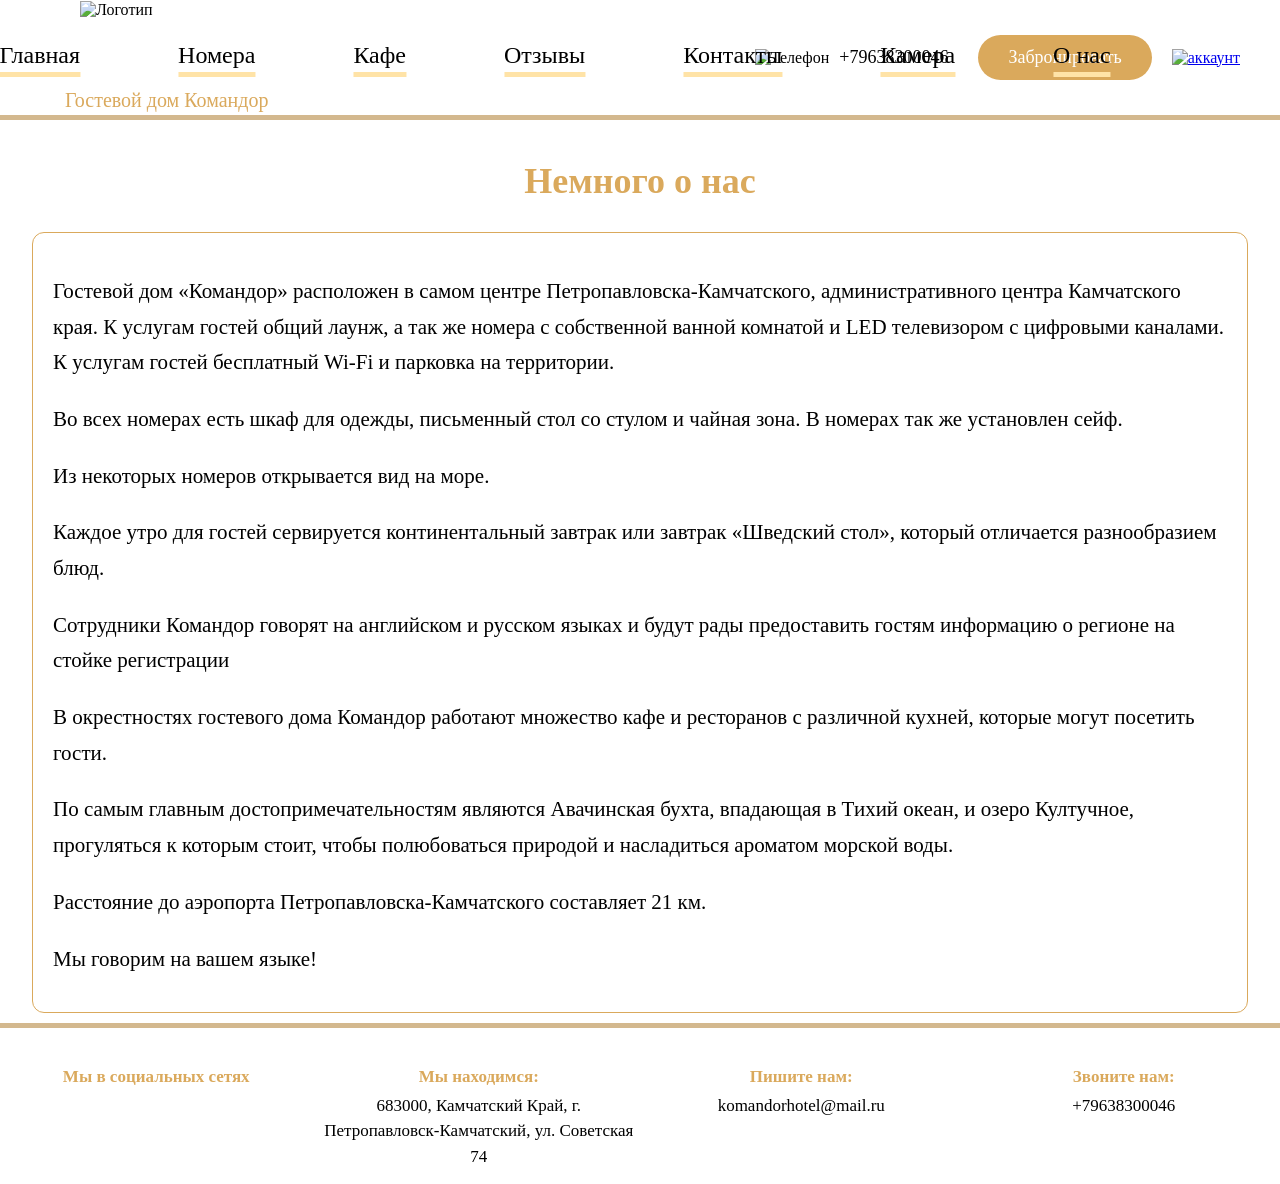
==== about us.html @ bda98d93 "Add files via upload" ====
<!DOCTYPE html>
<html lang="en">
<head>
    <meta charset="UTF-8">
    <meta name="viewport" content="width=device-width, initial-scale=1.0">
    <title>О нас</title>
    <link rel="stylesheet" href="style.css">
</head>
<body>
     <header class="header">
        <div class="container">
            <div class="header__logo-container">
                <img src="image/logo_0.webp" alt="Логотип" class="header__logo">
                <p class="header__logo-text">Гостевой дом Командор</p>
            </div>
            <nav class="header_nav">
                <ul class="header__list">
                    <li><a href="main.html">Главная</a></li>
                    <li><a href="rooms.html">Номера</a></li>
                    <li><a href="#!">Кафе</a></li>
                    <li><a href="https://yandex.ru/maps/org/komandor/68525249608/reviews/?ll=158.648076%2C53.024779&tab=reviews&z=17.07">Отзывы</a></li>
                    <li><a href="#!">Контакты</a></li>
                    <li><a href="cam.html">Камера</a></li>
                    <li><a href="about us.html">О нас</a></li>                 
                </ul>
            </nav>
            
            <div class="header__actions">
                <img src="image/free-icon-telephone-8016447 1.svg" alt="Телефон" class="icone__phone">
                <a href="#!" class="phone">+79638300046</a>
                <a href="#!" class="btn">Забронировать</a>
                <a  class="po"  href="enter.html">
                <img src="image/icons8-человек-30 1.svg" alt="аккаунт" class="icone__chel">
                </a>
            </div>
        </div>
    </header>
    <div class="bottom__header-line"></div>
    <section class="about-section">
        <div class="section-container">
            <h2 class="section-title">Немного о нас</h2>
            <div class="about-content">
                <p>Гостевой дом «Командор» расположен в самом центре Петропавловска-Камчатского, административного центра Камчатского края. К услугам гостей общий лаунж, а так же номера с собственной ванной комнатой и LED телевизором с цифровыми каналами. К услугам гостей бесплатный Wi-Fi и парковка на территории.</p>
                
                <p>Во всех номерах есть шкаф для одежды, письменный стол со стулом и чайная зона. В номерах так же установлен сейф.</p>
                <p>Из некоторых номеров открывается вид на море.</p>
                <p>Каждое утро для гостей сервируется континентальный завтрак или завтрак «Шведский стол», который отличается разнообразием блюд.</p>
                
                <p>Сотрудники Командор говорят на английском и русском языках и будут рады предоставить гостям информацию о регионе на стойке регистрации</p>
                <p>В окрестностях гостевого дома Командор работают множество кафе и ресторанов с различной кухней, которые могут посетить гости.</p>
                
                <p>По самым главным достопримечательностям являются Авачинская бухта, впадающая в Тихий океан, и озеро Култучное, прогуляться к которым стоит, чтобы полюбоваться природой и насладиться ароматом морской воды.</p>
                
                <p>Расстояние до аэропорта Петропавловска-Камчатского составляет 21 км.</p>
                
                <p>Мы говорим на вашем языке!</p>
            </div>
        </div>
    </section>
    <div class="bottom__header-line"></div>
    <footer class="footer">
        <div class="footer-grid">
            <div class="footer-item">
                <p class="footer-text"><span class="footer-title">Мы в социальных сетях</span></p>
            </div>
            <div class="footer-item">
                <p class="footer-text"><span class="footer-title">Мы находимся:</span> 683000, Камчатский Край, г. Петропавловск-Камчатский, ул. Советская 74</p>
            </div>
            <div class="footer-item">
                <p class="footer-text"><span class="footer-title">Пишите нам:</span> komandorhotel@mail.ru</p>
            </div>
            <div class="footer-item">
                <p class="footer-text"><span class="footer-title">Звоните нам:</span> +79638300046</p>
            </div>
        </div>
    </footer>
</body>
</html>
---- style.css ----
body{
    margin: 0;
}
.header {
background: #fff;
}

.container {
max-width: 100%;
height: 115px;
padding: 0 80px;
display: flex;
align-items: center;
position: relative;


}

.header__logo {
width: 177px;
height: 93px;
display: block;
}

.header__logo-container{
position: relative;
display: inline-block;
margin-right: 30px;
transform: translateY(-10px);

}
.header__logo-text{
position: absolute;
bottom: -38px;
left: -15px;
width: 100%;
text-align: center;
font-size: 20px;
font-weight: 500;
line-height: 1.2;
color: #DAA95C;
white-space: nowrap;
}

.header_nav {
position: absolute;
left: 50%;
transform: translateX(-50%);


}

.header__list {
list-style: none;
display: flex;
gap: 98px;
margin: 0;
padding: 0;
transform: translateX(-85px);
}



.active {

}

.header__list a {
  color: #000;
  text-decoration: none;
  line-height: 1;
  font-size: 24px;
  transition: color 0.3s ease;
  white-space: nowrap;
}
.header__list a:hover{
    color: #DAA95C;
    
}

.header__list a::after{
    content: "";
    display: block;
    width: 100%;
    height: 5px;
    background: #FFE3A7;
    border-radius: 0px;
    transform: translateY(5px);
}


.btn {
    margin-left: auto;
    padding: 10px 20px;
    background: #DAA95C;
    color: #fff;
    text-decoration: none;
    border-radius: 50px;
    font-weight: 500;
    font-size: 20px;
}

.header__actions {
display: flex;
align-items: center;
margin-left: auto;
gap: 60px;
}

.phone {
font-size: 18px;
color: #000;
text-decoration: none;
margin: -30px;
}

.icone__phone{
    margin: -20px;
}

.btn {

}



.bottom__header-line {
max-width: 100%;
width: 100%;
height: 5px;
background: #D3B88E;

}


.po{
    margin: -40px;
}
.icone__chel{
    margin: px;
}




/* ГЛАВНАЯ ЧАСТЬ*/


.hero {
position: relative;
width: 100%;
height: 540px;
margin-top: 0;
display: flex;
flex-direction: column;
align-items: center;


}

.hero__bg {
position: absolute;
top: 0;
left: 0;
width: 100%;
height: 100%;
z-index: -1;

}
.hero__bg img{
    width: 100%;
    height: 100%;
    display: block;
    object-fit: cover;
    filter:brightness();
}
.hero-content{
    position: absolute;
    
}
.hero-content h1 {
text-align: center;
transform: translateY(30px);
color: #fff;
font-size: 32px;
}

.hero-content p {
    text-align: center;
    transform: translateY(120px);
    max-width: 750px;
    margin: 0 auto;
    width: 100%;
    color: #fff;
    font-size: 18px;
    opacity: 0.8;
}

.hero-content p:hover{
    

}



.bookonline {
width: 100%;
}

.container {

}

.widget-placeholder {
width: 100%;
position: relative;
align-items: center;



}




.about-section {
padding: 10px 0 ;
background: #fff;
}



.section-title {
    text-align: center;
    font-size: 36px;
    color: #DAA95C;
    margin-bottom: 30px;
    font-weight: 600;
}

.section-container{
    max-width: 95%;
    width: 100%;
    margin: 0 auto;
    padding: 0 2.5%;
}

.about-content {
background: white;
border: 1px solid #DAA95C;
border-radius: 12px;
padding: 20px;
margin-bottom: px;
line-height: 1.7;
max-width: 100%;

}

.about-content p  {
    margin-bottom: 15px;
    color: #000;
    font-size: 21px;
    
}


.footer {
    background: #fff;
    padding: 15px 0;
    margin-top: 20px;
    border-top: 1px solid #fff;
    max-width: 100%;
    width: 100%;
    
    
    
}

.footer-grid {
    display: flex;
    justify-content: space-between;
    flex-wrap: wrap;
    gap: 10px;
}

.footer-item {
    flex: 1;
    min-width: 150px;
    text-align: center;
}

.footer-text {
    margin: 0;
    font-size: 17px;
    color: #000;
    line-height: 1.5;
}

.footer-title {
    color: #DAA95C;
    font-weight: 600;
    display: block;
    margin-bottom: 3px;
}


.rooms-section {
  padding: 80px 0;
  background: #fff;
}

/* КАРТОЧКА НОМЕРА */
.room-card {
  display: flex;
  align-items: flex-start;
  gap: 40px;
  margin-top: 150px;
  cursor: pointer;
  box-shadow: 0 4px 12px rgba(0, 0, 0, 0.05);
  transition: all 0,3s ease;
  padding: 10px 20px ;
}
.room-card:hover{
    box-shadow: 0 10px 25px rgba(0, 0, 0, 0.12);
    
}

/* ИЗОБРАЖЕНИЕ */
.room-image {
  flex: 1;
  min-width: 300px;
  border-radius: 10px;
  overflow: hidden;
  box-shadow: 0 5px 15px rgba(0, 0, 0, 0.1);
  
}

.room-image img {
  width: 100%;
  height: 100%;
  object-fit: cover;
  display: block;
}

/* КОНТЕНТ НОМЕРА */
.room-content {
  flex: 2;
  min-width: 300px;
}

.room-title {
  font-size: 32px;
  color: #DAA95C;
  margin: 0 0 15px;
  font-weight: 600;
}

.room-price {
  font-size: 28px;
  font-weight: bold;
  color: #DAA95C;
  margin: 10px 0;
}

.room-description {
  line-height: 1.7;
  color: #000;
  margin-bottom: 25px;
  font-size: 18px;
}

/* КНОПКА */
.btn {
  margin: 0;
  padding: 12px 30px;
  background: #DAA95C;
  color: #fff;
  border-radius: 50px;
  font-weight: 500;
  font-size: 18px;
  transition: background 0.3s;
}

.btn:hover {
  background: #c89a4a;
}

.card-slider {
  position: relative;
  overflow: hidden;
  border-radius: 12px;
  margin-bottom: 20px;
  height: 300px;
}

/* КОНТЕЙНЕР ДЛЯ ИЗОБРАЖЕНИЙ */
.slider-container {
  display: flex;
  transition: transform 0.5s ease;
  height: 100%;
}

/* ИЗОБРАЖЕНИЯ В СЛАЙДЕРЕ */
.slider-container img {
  min-width: 100%;
  height: 100%;
  object-fit: cover;
}

/* КНОПКИ НАВИГАЦИИ */
.slider-btn {
  position: absolute;
  top: 50%;
  transform: translateY(-50%);
  background: rgba(0, 0, 0, 0.5);
  color: white;
  border: none;
  width: 40px;
  height: 40px;
  border-radius: 50%;
  font-size: 18px;
  cursor: pointer;
  z-index: 10;
  transition: all 0.3s;
}

.slider-btn:hover {
  background: rgba(0, 0, 0, 0.8);
}

/* ЛЕВАЯ СТРЕЛКА */
.prev {
  left: 10px;
}

/* ПРАВАЯ СТРЕЛКА */
.next {
  right: 10px;
}

.room-card-second{
    display: flex;
  align-items: flex-start;
  gap: 40px;
  margin-top: 400px;
  cursor: pointer;
  box-shadow: 0 4px 12px rgba(0, 0, 0, 0.05);
  transition: all 0,3s ease;
  padding: 10px 20px ;
}

.room-card-second:hover{
    box-shadow: 0 10px 25px rgba(0, 0, 0, 0.12);
    
}
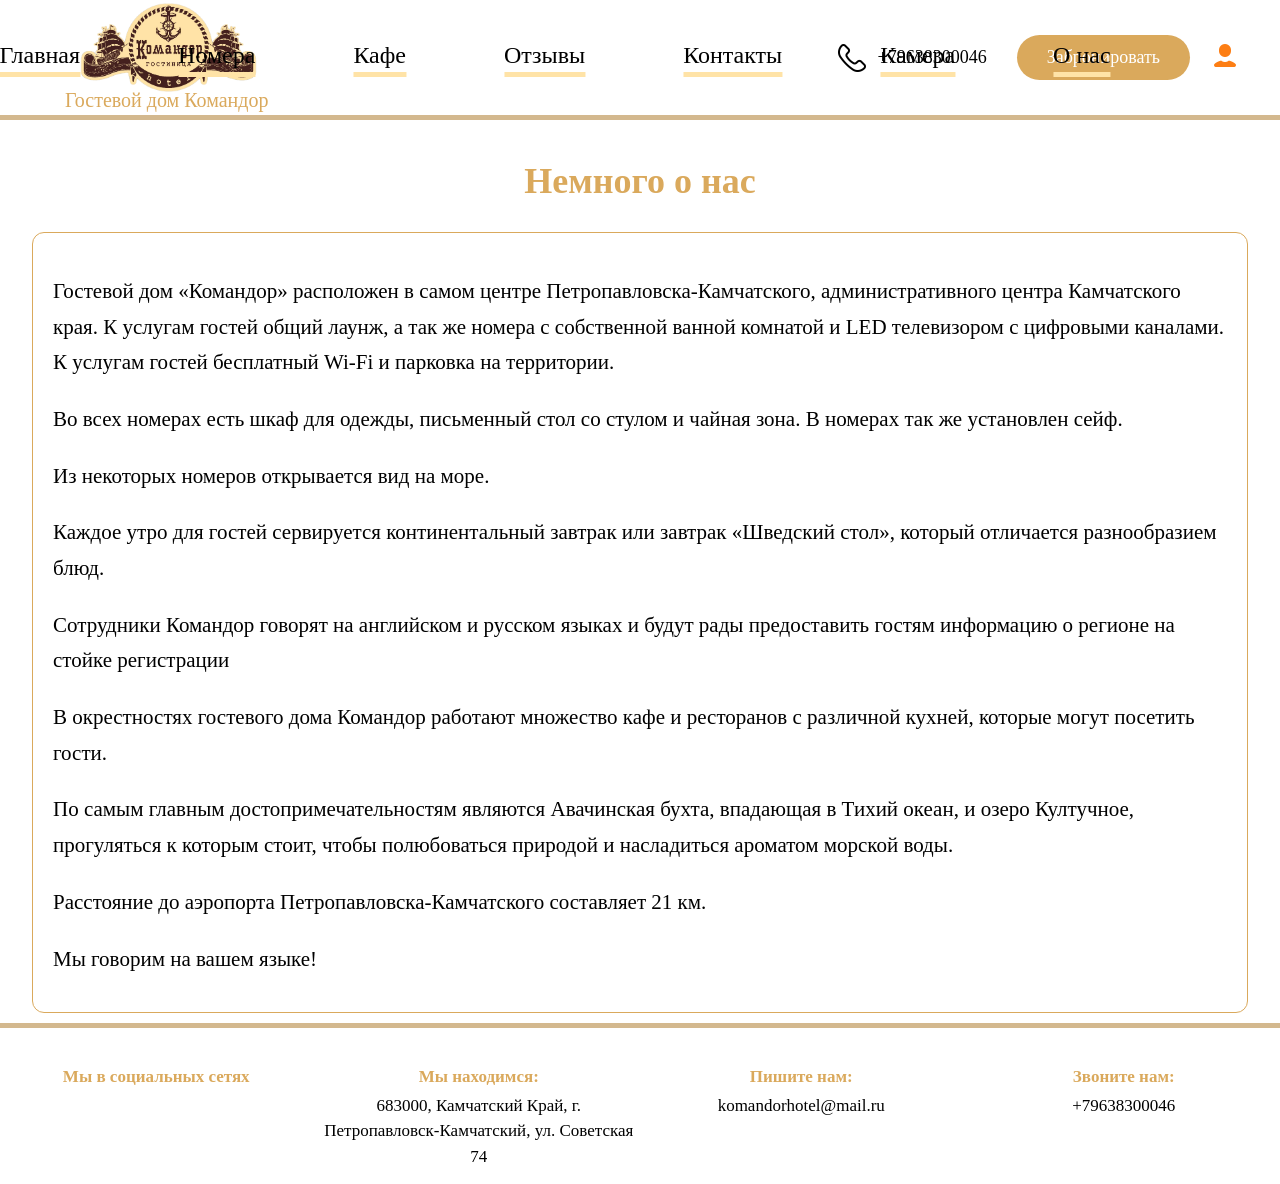
==== commit 4468fda9: "Update about us.html" ====
--- a/about us.html
+++ b/about us.html
@@ -15,7 +15,7 @@
             </div>
             <nav class="header_nav">
                 <ul class="header__list">
-                    <li><a href="main.html">Главная</a></li>
+                    <li><a href="index.html">Главная</a></li>
                     <li><a href="rooms.html">Номера</a></li>
                     <li><a href="#!">Кафе</a></li>
                     <li><a href="https://yandex.ru/maps/org/komandor/68525249608/reviews/?ll=158.648076%2C53.024779&tab=reviews&z=17.07">Отзывы</a></li>
@@ -75,4 +75,4 @@
         </div>
     </footer>
 </body>
-</html>+</html>
